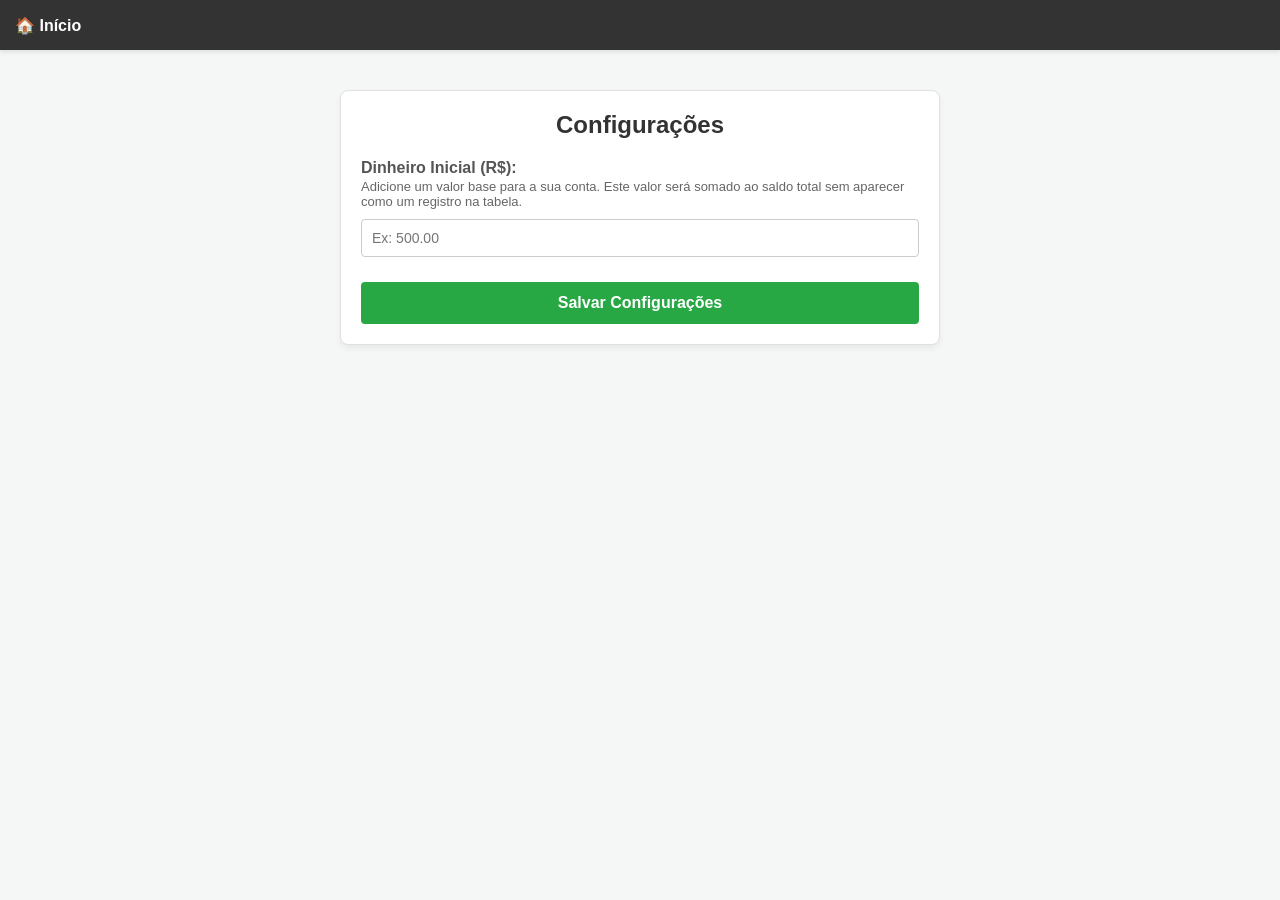
==== configuracoes.html @ c7feb362 "configuracoes.html" ====
<!DOCTYPE html>
<html lang="pt-BR">
<head>
    <meta charset="UTF-8">
    <meta name="viewport" content="width=device-width, initial-scale=1.0">
    <title>Configurações - Registro de Gastos</title>
    <link rel="stylesheet" href="style.css">
    <meta name="theme-color" content="#28a745">
</head>
<body>

    <!-- Barra de Navegação -->
    <nav class="navbar">
        <a href="index.html" style="color: white; text-decoration: none; font-weight: bold; padding: 0;">🏠 Início</a>
    </nav>

    <div class="container">
        <h2>Configurações</h2>

        <div class="form-group">
            <label for="dinheiroInicial">Dinheiro Inicial (R$):</label>
            <p style="font-size: 13px; color: #666; margin-top: -3px; margin-bottom: 10px;">
                Adicione um valor base para a sua conta. Este valor será somado ao saldo total sem aparecer como um registro na tabela.
            </p>
            <input type="number" id="dinheiroInicial" step="0.01" placeholder="Ex: 500.00">
        </div>

        <button id="btnSalvarConfig" style="width: 100%; padding: 12px; background-color: #28a745; color: white; border: none; border-radius: 4px; font-size: 16px; cursor: pointer; font-weight: bold; margin-top: 10px;">
            Salvar Configurações
        </button>
    </div>

    <script>
        document.addEventListener('DOMContentLoaded', () => {
            const inputDinheiro = document.getElementById('dinheiroInicial');
            const btnSalvar = document.getElementById('btnSalvarConfig');

            // Quando a página carrega, verifica se já existe um valor salvo
            const valorSalvo = localStorage.getItem('dinheiroInicial');
            if (valorSalvo) {
                inputDinheiro.value = parseFloat(valorSalvo).toFixed(2);
            }

            // Ação de salvar ao clicar no botão
            btnSalvar.addEventListener('click', () => {
                const novoValor = parseFloat(inputDinheiro.value) || 0;
                localStorage.setItem('dinheiroInicial', novoValor);
                
                // Dá um feedback visual rápido
                const textoOriginal = btnSalvar.textContent;
                btnSalvar.textContent = "✔ Salvo com sucesso!";
                btnSalvar.style.backgroundColor = "#218838";
                
                setTimeout(() => {
                    btnSalvar.textContent = "Salvar Configurações";
                    btnSalvar.style.backgroundColor = "#28a745";
                }, 2000);
            });
        });
    </script>
</body>
  </html>
---- style.css ----
/* Reseta o box-sizing para evitar que bordas e paddings aumentem o tamanho dos elementos */
* {
    box-sizing: border-box;
}

html, body {
    font-family: Arial, sans-serif;
    background-color: #f4f7f6;
    margin: 0;
    padding: 0;
    width: 100%;
    overflow-x: hidden; 
}

/* --- Barra de Navegação com Menu Hambúrguer --- */
.navbar {
    background-color: #333;
    display: flex;
    justify-content: space-between; /* Casa na esquerda, Hambúrguer na direita */
    align-items: center;
    position: relative;
    padding: 0 15px;
    box-shadow: 0 2px 4px rgba(0,0,0,0.1);
    min-height: 50px;
}

.navbar a {
    color: white;
    text-align: center;
    padding: 14px 20px;
    text-decoration: none;
    font-size: 16px;
    transition: background-color 0.3s;
}

.navbar a:hover {
    background-color: #555;
}

.container {
    max-width: 600px;
    width: 95%; 
    margin: 40px auto;
    padding: 20px;
    background-color: #ffffff;
    border: 1px solid #e0e0e0;
    border-radius: 8px;
    box-shadow: 0 4px 6px rgba(0,0,0,0.05);
}

h2 {
    margin-top: 0;
    color: #333;
    text-align: center;
}

.form-group {
    margin-bottom: 15px;
}

label {
    display: block;
    margin-bottom: 5px;
    font-weight: bold;
    color: #555;
}

input {
    width: 100%;
    padding: 10px;
    border: 1px solid #ccc;
    border-radius: 4px;
    font-size: 14px;
}

input:focus {
    border-color: #28a745;
    outline: none;
}

/* --- Container do input de valor e botões redondos --- */
.input-valor-container {
    display: flex;
    align-items: center;
    gap: 10px;
}

/* Base para os botões redondos (Página 1 e Página 2) */
.btn-tipo, .btn-tabela {
    width: 35px;
    height: 35px;
    border-radius: 50%;
    border: none;
    cursor: pointer;
    flex-shrink: 0;
    transition: background-color 0.3s, transform 0.2s;
    box-shadow: 0 2px 4px rgba(0,0,0,0.2);
    -webkit-tap-highlight-color: transparent; /* Tira piscar azul no celular */
}

/* Remove a borda azul feia ao clicar */
.btn-tipo:focus, .btn-tipo:active, 
.btn-tabela:focus, .btn-tabela:active {
    outline: none;
}

.btn-tipo:active, .btn-tabela:active {
    transform: scale(0.9);
}

/* Cores Alternáveis - PÁGINA 1 */
.saida { background-color: #dc3545; }
.entrada { background-color: #28a745; }
.texto-vermelho { color: #dc3545 !important; font-weight: bold; }
.texto-verde { color: #28a745 !important; font-weight: bold; }

/* Cores Alternáveis - PÁGINA 2 */
.btn-tabela {
    color: white;
    font-weight: bold;
    font-size: 16px;
}
.tabela1 { background-color: #007bff; }
.tabela2 { background-color: #6f42c1; }
.texto-azul { color: #007bff !important; font-weight: bold; }
.texto-roxo { color: #6f42c1 !important; font-weight: bold; }

/* --- Tabela de Resumo (Saldo, Junto, Acréscimo) ajustada para não quebrar a tela --- */
.resumo-container {
    display: flex;
    justify-content: space-between;
    align-items: center;
    margin-top: 25px;
    background: #f8f9fa;
    border: 1px solid #ddd;
    border-radius: 8px;
    padding: 12px 5px;
    text-align: center;
    width: 100%;
}

.resumo-box {
    flex: 1;
    padding: 0 5px;
    min-width: 0; /* Impede que o bloco invada o espaço do vizinho */
}

.border-sides {
    border-left: 1px solid #ddd;
    border-right: 1px solid #ddd;
}

.resumo-box h4 {
    margin: 0 0 5px 0;
    font-size: 12px;
    color: #555;
    white-space: nowrap;
    overflow: hidden;
    text-overflow: ellipsis;
}

.resumo-box p {
    margin: 0;
    font-size: 14px;
    font-weight: bold;
    color: #333;
    word-break: break-all;
}

/* Botão de Registro principal */
button[id^="btnRegistrar"] {
    width: 100%;
    padding: 12px;
    background-color: #28a745;
    color: white;
    border: none;
    border-radius: 4px;
    font-size: 16px;
    cursor: pointer;
    font-weight: bold;
    transition: background-color 0.2s;
}

button[id^="btnRegistrar"]:hover {
    background-color: #218838;
}

/* --- Tabela de Registros --- */
.table-responsive {
    width: 100%;
    overflow-x: auto;
}

table {
    width: 100%;
    margin-top: 25px;
    border-collapse: collapse;
    min-width: 400px;
}

th, td {
    border: 1px solid #ddd;
    padding: 10px;
    text-align: left;
    white-space: nowrap; 
}

th {
    background-color: #f8f9fa;
    color: #495057;
}

tr:nth-child(even) {
    background-color: #fdfdfd;
}

.input-editar-data {
    padding: 5px;
    border: 1px solid #ccc;
    border-radius: 4px;
    font-family: inherit;
    width: 130px; 
}

/* Botões de Ação na Tabela */
.acoes-container {
    display: flex;
    gap: 8px;
    justify-content: center;
}

.btn-editar, .btn-apagar {
    color: white;
    border: none;
    padding: 6px 12px;
    border-radius: 4px;
    cursor: pointer;
    font-size: 12px;
    font-weight: normal;
    transition: background-color 0.2s;
}

.btn-editar { background-color: #ffc107; color: #212529; }
.btn-editar:hover { background-color: #e0a800; }
.btn-apagar { background-color: #dc3545; }
.btn-apagar:hover { background-color: #bd2130; }

/* --- ESTILOS DA PÁGINA 3 (VERIFICAÇÃO) --- */
/* --- CORREÇÃO PÁGINA 3 (ARRASTAR PRO LADO) --- */
.lista-container {
    overflow-x: hidden; /* Evita que a página toda arraste */
}

.linha-verificacao {
    display: flex;
    align-items: center;
    background: #fff;
    border: 1px solid #ddd;
    border-radius: 8px;
    padding: 12px;
    margin-bottom: 10px;
    gap: 15px;
    box-shadow: 0 1px 3px rgba(0,0,0,0.05);
    
    /* Permite arrastar para o lado */
    overflow-x: auto;
    white-space: nowrap;
    -webkit-overflow-scrolling: touch; /* Suave no celular */
}

/* Impede que os botões e textos encolham e fiquem espremidos */
.info-verificacao {
    display: flex;
    flex-direction: column;
    min-width: 160px; /* Tamanho mínimo para o texto */
    flex-shrink: 0; 
}


.falta-texto { color: #dc3545; font-size: 13px; margin-bottom: 4px; }
.desc-texto { font-size: 16px; font-weight: bold; color: #333; margin-bottom: 4px; }
.valor-texto { font-size: 13px; color: #555; }
.data-paga-texto { color: #888; font-size: 13px; font-weight: bold; margin-bottom: 4px; }

/* Linha Desativada/Paga */
.linha-cinza {
    background-color: #f8f9fa;
    border-color: #eee;
}
.linha-cinza .desc-texto, 
.linha-cinza .valor-texto {
    color: #adb5bd !important;
}

/* Botões da Página 3 */
.btn-pagar-acao {
    background-color: #007bff;
    color: white;
    border: none;
    border-radius: 5px;
    padding: 10px 15px;
    font-weight: bold;
    cursor: pointer;
    white-space: nowrap;
}
.btn-pagar-acao:active { transform: scale(0.95); }

.btn-pagar-oculto {
    display: none;
}

.botoes-finais {
    display: flex;
    flex-direction: row; /* Coloca os botões finais lado a lado para o arrasto */
    gap: 5px;
}

.btn-modo {
    background-color: #17a2b8;
    color: white;
    border: none;
    border-radius: 4px;
    padding: 5px 10px;
    font-size: 12px;
    cursor: pointer;
}

.btn-pagar-acao, .checkbox-container, .botoes-finais {
    flex-shrink: 0; /* Impede os botões de amassar */
}

/* --- NOVOS ESTILOS PÁGINA 3 --- */

/* Barra do Topo */
.controles-topo {
    display: flex;
    justify-content: center;
    gap: 15px;
    margin-bottom: 25px;
    padding: 0 10px;
}

.btn-topo {
    flex: 1;
    padding: 12px;
    border: none;
    border-radius: 8px;
    font-size: 14px;
    font-weight: bold;
    cursor: pointer;
    color: white;
    box-shadow: 0 2px 4px rgba(0,0,0,0.1);
}

.btn-topo.azul { background-color: #007bff; }
.btn-topo.vermelho { background-color: #dc3545; }
.btn-topo.cinza { background-color: #6c757d; }

/* Estilização da Checkbox */
.checkbox-container {
    display: flex;
    align-items: center;
    justify-content: center;
    padding-right: 5px;
}

.checkbox-gradual {
    width: 22px;
    height: 22px;
    cursor: pointer;
    accent-color: #ffc107; /* Cor laranja quando marcado */
}

/* Ajustes dos botões da linha */
.btn-desfazer {
    background-color: #6c757d;
    color: white;
}
.btn-acao {
    padding: 6px 10px;
    border: none;
    border-radius: 4px;
    font-size: 12px;
    font-weight: bold;
    cursor: pointer;
}

/* Imagem de casa (Link início) */
.link-casa {
    display: inline-flex;
    align-items: center;
    justify-content: center;
    text-decoration: none;
    transition: transform 0.2s ease;
    border: none;
    outline: none;
    -webkit-tap-highlight-color: transparent;
    height: 32px; /* Força altura fixa correspondente ao ícone */
}

.link-casa:focus,
.link-casa:active {
    outline: none;
    background: transparent;
}

.link-casa svg {
    display: block; /* Remove o espaço em branco invisível abaixo do SVG */
}

.link-casa:hover {
    transform: scale(1.15); 
}

/* Botão do Menu Hambúrguer */
.btn-menu {
    background: transparent;
    border: none;
    outline: none;
    cursor: pointer;
    display: flex;
    align-items: center;
    padding: 5px;
    margin-left: auto; /* IMPORTANTE: Mantém os 3 traços travados na extrema direita sempre */
    -webkit-tap-highlight-color: transparent;
}


.btn-menu:focus,
.btn-menu:active {
    outline: none;
}

/* Estilos e Animação das linhas do Hambúrguer -> X */
.btn-menu svg line {
    transform-origin: center;
    transition: transform 0.3s ease, opacity 0.2s ease;
}

/* Estado Ativo: Anima para transformar os traços em X */
.btn-menu.ativo svg .linha-topo {
    transform: translateY(6px) rotate(45deg);
}

.btn-menu.ativo svg .linha-meio {
    opacity: 0;
}

.btn-menu.ativo svg .linha-baixo {
    transform: translateY(-6px) rotate(-45deg);
}

/* Menu Flutuante que abre ao clicar */
.menu-dropdown {
    display: none; /* Escondido por padrão */
    position: absolute;
    top: 100%; /* Fica logo abaixo da barra */
    right: 15px; /* Alinhado à direita */
    background-color: #333;
    border-radius: 0 0 8px 8px;
    box-shadow: 0 4px 8px rgba(0,0,0,0.2);
    min-width: 160px;
    
    /* --- AJUSTE DE SCROLL --- */
    max-height: 190px; /* Define a altura máxima da janela do menu */
    overflow-y: auto;  /* Ativa o scroll vertical apenas se o conteúdo passar do limite */
    
    flex-direction: column;
    z-index: 1000;
}

/* Deixa a barra de rolagem do menu mais discreta e bonita */
.menu-dropdown::-webkit-scrollbar {
    width: 6px;
}

.menu-dropdown::-webkit-scrollbar-thumb {
    background-color: #555;
    border-radius: 4px;
}

.menu-dropdown::-webkit-scrollbar-track {
    background-color: #222;
}

/* Quando o JS ativa o menu */
.menu-dropdown.ativo {
    display: flex;
}

/* Estilos dos links dentro do menu dropdown */
.menu-dropdown a {
    color: white;
    padding: 12px 16px;
    text-decoration: none;
    font-size: 15px;
    transition: background-color 0.2s;
    text-align: left;
}

.menu-dropdown a:hover {
    background-color: #555;
}

/* --- ESTILOS DA PÁGINA 4 (CHAT DE IA) --- */

.container-chat {
    max-width: 700px;
    width: 95%;
    height: calc(100vh - 90px); /* Ocupa a altura quase total da tela */
    margin: 20px auto;
    background: #ffffff;
    border: 1px solid #e0e0e0;
    border-radius: 12px;
    box-shadow: 0 4px 12px rgba(0,0,0,0.08);
    display: flex;
    flex-direction: column;
    overflow: hidden;
}

.chat-header {
    background: #f8f9fa;
    padding: 12px 15px;
    border-bottom: 1px solid #e0e0e0;
    display: flex;
    flex-direction: column;
    gap: 10px;
}

.seletor-ia-container {
    display: flex;
    align-items: center;
    gap: 10px;
}

.seletor-ia-container label {
    font-size: 14px;
    color: #333;
    white-space: nowrap;
}

.select-ia {
    width: 100%;
    padding: 8px;
    border-radius: 6px;
    border: 1px solid #ccc;
    font-size: 14px;
    background: #fff;
}

.input-api-key {
    font-size: 13px;
    padding: 8px;
}

/* Aviso de Internet Off */
.aviso-offline {
    background-color: #dc3545;
    color: white;
    text-align: center;
    padding: 10px;
    font-size: 14px;
    font-weight: bold;
}

/* Caixa de Mensagens */
.chat-box {
    flex: 1;
    padding: 15px;
    overflow-y: auto;
    display: flex;
    flex-direction: column;
    gap: 12px;
    background: #fafafa;
}

.mensagem {
    max-width: 80%;
    padding: 10px 14px;
    border-radius: 12px;
    font-size: 15px;
    line-height: 1.4;
    word-wrap: break-word;
}

.mensagem.usuario {
    align-self: flex-end;
    background-color: #007bff;
    color: white;
    border-bottom-right-radius: 2px;
}

.mensagem.ia {
    align-self: flex-start;
    background-color: #e9ecef;
    color: #212529;
    border-bottom-left-radius: 2px;
}

.mensagem.sistema {
    align-self: center;
    background-color: #fff3cd;
    color: #856404;
    border: 1px solid #ffeeba;
    font-size: 13px;
    text-align: center;
}

/* Área de Entrada de Texto */
.chat-input-area {
    display: flex;
    padding: 12px;
    background: #fff;
    border-top: 1px solid #e0e0e0;
    gap: 10px;
}

.chat-input-area input {
    flex: 1;
}

.chat-input-area button {
    background-color: #28a745;
    color: white;
    border: none;
    padding: 0 20px;
    border-radius: 6px;
    font-weight: bold;
    cursor: pointer;
    transition: background-color 0.2s;
}

.chat-input-area button:hover {
    background-color: #218838;
}

.chat-input-area button:disabled {
    background-color: #6c757d;
    cursor: not-allowed;
}

/* --- Separador do Menu --- */
.menu-separador {
    height: 1px;
    background: linear-gradient(to right, #333, #888, #333);
    margin: 4px 10px;
    opacity: 0.8;
    }
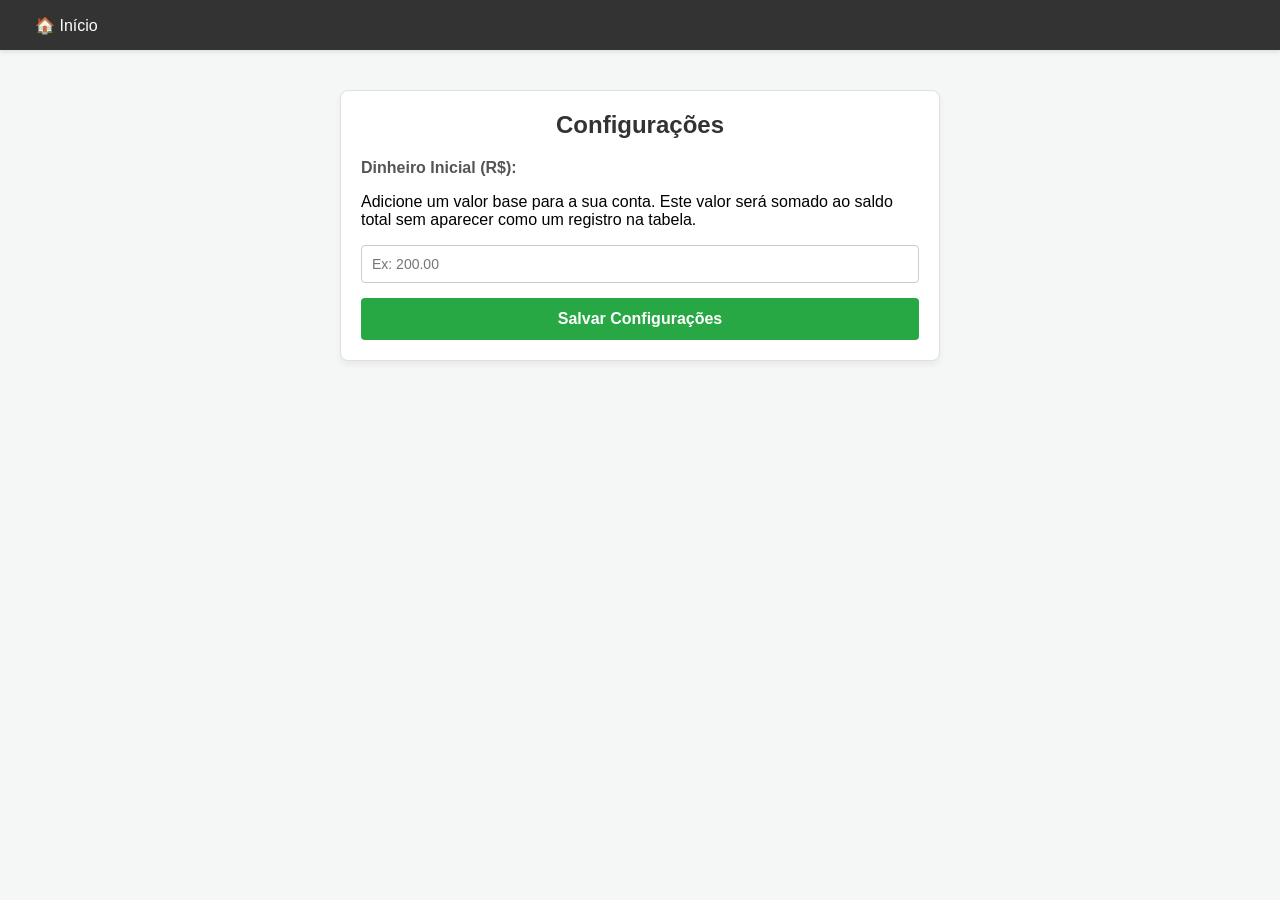
==== commit 07a43594: "configuracoes.html" ====
--- a/configuracoes.html
+++ b/configuracoes.html
@@ -5,13 +5,15 @@
     <meta name="viewport" content="width=device-width, initial-scale=1.0">
     <title>Configurações - Registro de Gastos</title>
     <link rel="stylesheet" href="style.css">
+    
+    <link rel="manifest" href="manifest.json">
     <meta name="theme-color" content="#28a745">
 </head>
 <body>
 
     <!-- Barra de Navegação -->
     <nav class="navbar">
-        <a href="index.html" style="color: white; text-decoration: none; font-weight: bold; padding: 0;">🏠 Início</a>
+        <a href="index.html" class="link-voltar">🏠 Início</a>
     </nav>
 
     <div class="container">
@@ -19,45 +21,19 @@
 
         <div class="form-group">
             <label for="dinheiroInicial">Dinheiro Inicial (R$):</label>
-            <p style="font-size: 13px; color: #666; margin-top: -3px; margin-bottom: 10px;">
+            <p class="texto-dica">
                 Adicione um valor base para a sua conta. Este valor será somado ao saldo total sem aparecer como um registro na tabela.
             </p>
-            <input type="number" id="dinheiroInicial" step="0.01" placeholder="Ex: 500.00">
+            <input type="number" id="dinheiroInicial" step="0.01" placeholder="Ex: 200.00">
         </div>
 
-        <button id="btnSalvarConfig" style="width: 100%; padding: 12px; background-color: #28a745; color: white; border: none; border-radius: 4px; font-size: 16px; cursor: pointer; font-weight: bold; margin-top: 10px;">
+        <!-- O ID começa com "btnRegistrar" para herdar o seu CSS já existente -->
+        <button id="btnRegistrarConfig" class="btn-config">
             Salvar Configurações
         </button>
     </div>
 
-    <script>
-        document.addEventListener('DOMContentLoaded', () => {
-            const inputDinheiro = document.getElementById('dinheiroInicial');
-            const btnSalvar = document.getElementById('btnSalvarConfig');
-
-            // Quando a página carrega, verifica se já existe um valor salvo
-            const valorSalvo = localStorage.getItem('dinheiroInicial');
-            if (valorSalvo) {
-                inputDinheiro.value = parseFloat(valorSalvo).toFixed(2);
-            }
-
-            // Ação de salvar ao clicar no botão
-            btnSalvar.addEventListener('click', () => {
-                const novoValor = parseFloat(inputDinheiro.value) || 0;
-                localStorage.setItem('dinheiroInicial', novoValor);
-                
-                // Dá um feedback visual rápido
-                const textoOriginal = btnSalvar.textContent;
-                btnSalvar.textContent = "✔ Salvo com sucesso!";
-                btnSalvar.style.backgroundColor = "#218838";
-                
-                setTimeout(() => {
-                    btnSalvar.textContent = "Salvar Configurações";
-                    btnSalvar.style.backgroundColor = "#28a745";
-                }, 2000);
-            });
-        });
-    </script>
+    <!-- Puxando o arquivo JS externo -->
+    <script src="configuracoes.js"></script>
 </body>
-  </html>
-  
+</html>
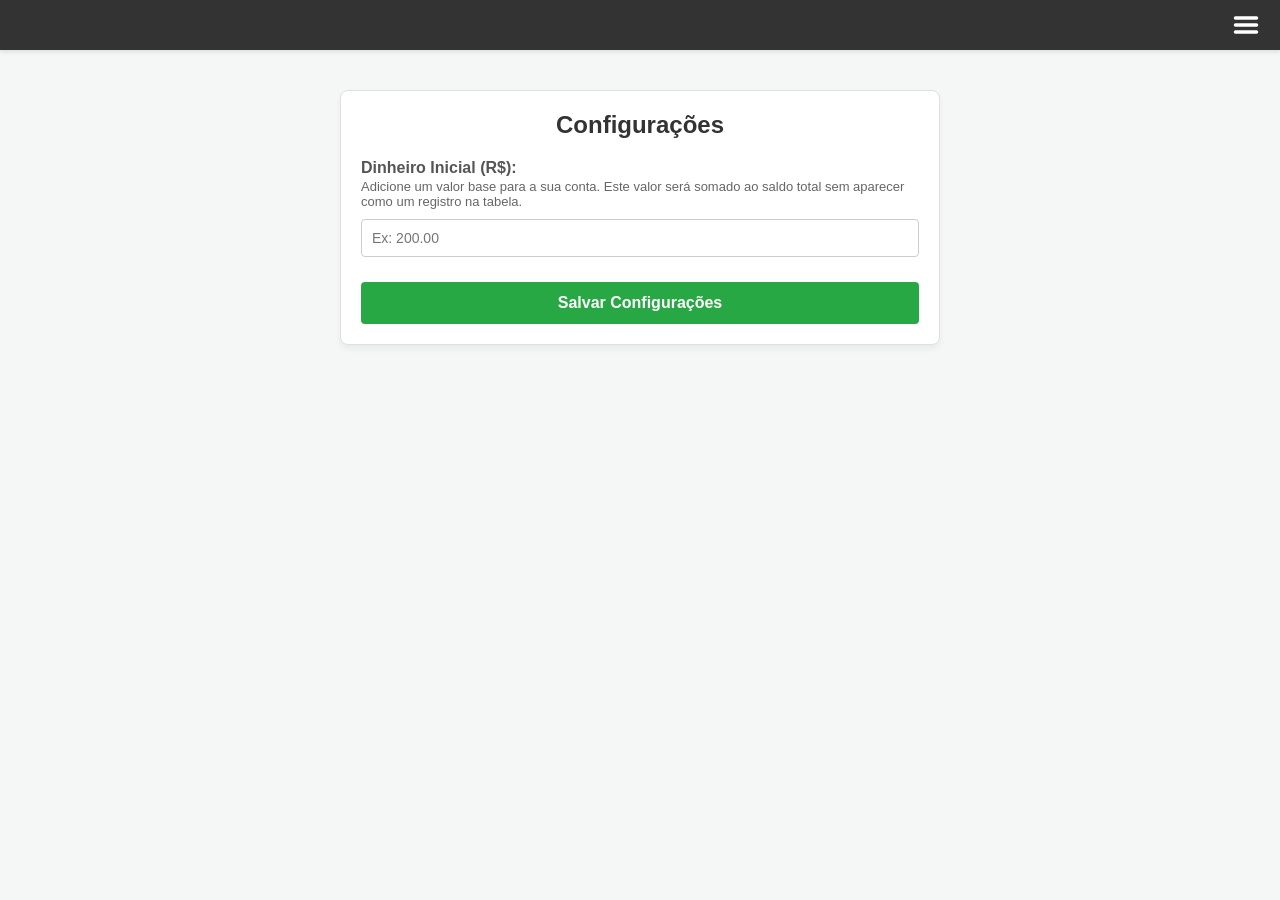
==== commit 7d6aaed3: "configuracoes.html" ====
--- a/configuracoes.html
+++ b/configuracoes.html
@@ -13,7 +13,27 @@
 
     <!-- Barra de Navegação -->
     <nav class="navbar">
-        <a href="index.html" class="link-voltar">🏠 Início</a>
+        <!-- Botão Hambúrguer no lado direito com identificadores de animação -->
+        <button id="btnMenu" class="btn-menu" aria-label="Abrir Menu">
+            <svg xmlns="http://www.w3.org/2000/svg" viewBox="0 0 24 24" width="28" height="28" fill="none" stroke="white" stroke-width="3" stroke-linecap="round">
+                <line class="linha-topo" x1="3" y1="6" x2="21" y2="6"></line>
+                <line class="linha-meio" x1="3" y1="12" x2="21" y2="12"></line>
+                <line class="linha-baixo" x1="3" y1="18" x2="21" y2="18"></line>
+            </svg>
+        </button>
+        
+       <!-- Menu suspenso -->
+       <div id="menuDropdown" class="menu-dropdown">
+            <a href="pagina2.html">Previsão de Gastos</a>
+            <a href="pagina3.html">Controle</a>
+            
+            <!-- Separador Moderno -->
+            <div class="menu-separador"></div>
+            
+            <a href="configuracoes.html">Configurações</a>
+            <a href="#" id="btn-login-sync">Sincronizar com Google</a>
+        </div>
+
     </nav>
 
     <div class="container">
--- a/style.css
+++ b/style.css
@@ -647,3 +647,21 @@
     opacity: 0.8;
     }
     
+/* --- ESTILOS DA PÁGINA DE CONFIGURAÇÕES --- */
+.link-voltar {
+    font-weight: bold;
+    padding: 0;
+    display: flex;
+    align-items: center;
+}
+
+.texto-dica {
+    font-size: 13px;
+    color: #666;
+    margin-top: -3px;
+    margin-bottom: 10px;
+}
+
+.btn-config {
+    margin-top: 10px;
+    }
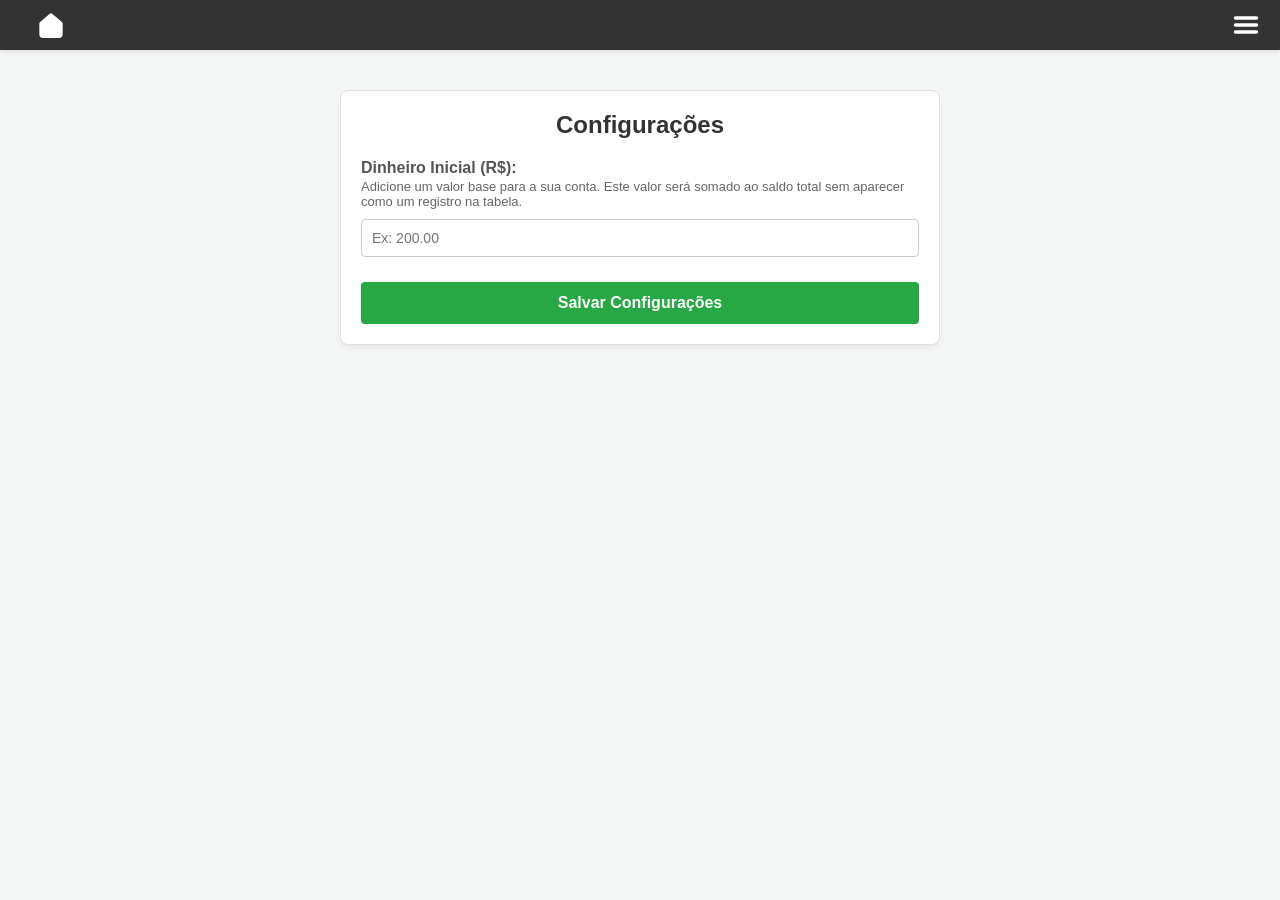
==== commit 1c9dcf29: "configuracoes.html" ====
--- a/configuracoes.html
+++ b/configuracoes.html
@@ -13,6 +13,13 @@
 
     <!-- Barra de Navegação -->
     <nav class="navbar">
+        <!-- Casa no lado esquerdo -->
+        <a href="index.html" class="link-casa" title="Voltar ao Início">
+          <svg xmlns="http://www.w3.org/2000/svg" viewBox="0 0 24 24" fill="white" stroke="white" stroke-width="3.5" stroke-linejoin="round" stroke-linecap="round" width="32" height="32">
+            <path d="M5 11 L12 5 L19 11 V19 A1 1 0 0 1 18 20 H6 A1 1 0 0 1 5 19 Z"/>
+          </svg>
+        </a>
+        
         <!-- Botão Hambúrguer no lado direito com identificadores de animação -->
         <button id="btnMenu" class="btn-menu" aria-label="Abrir Menu">
             <svg xmlns="http://www.w3.org/2000/svg" viewBox="0 0 24 24" width="28" height="28" fill="none" stroke="white" stroke-width="3" stroke-linecap="round">
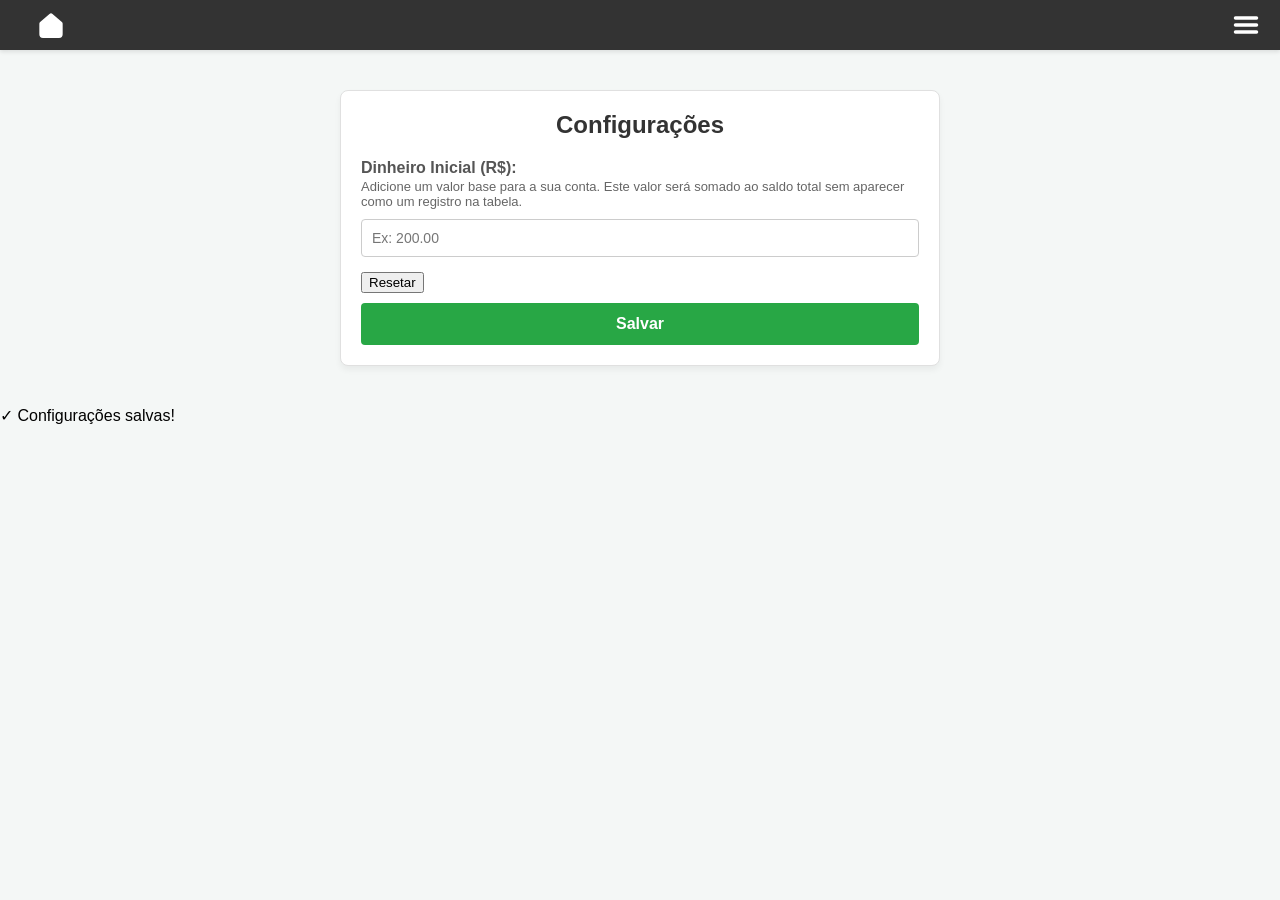
==== commit 1af0a84d: "configuracoes.html" ====
--- a/configuracoes.html
+++ b/configuracoes.html
@@ -54,10 +54,18 @@
             <input type="number" id="dinheiroInicial" step="0.01" placeholder="Ex: 200.00">
         </div>
 
-        <!-- O ID começa com "btnRegistrar" para herdar o seu CSS já existente -->
-        <button id="btnRegistrarConfig" class="btn-config">
-            Salvar Configurações
-        </button>
+        <!-- Botões Lado a Lado -->
+        <div class="botoes-config-container">
+            <button id="btnResetarConfig" class="btn-config-secundario">Resetar</button>
+            
+            <!-- O botão já começa com o atributo "disabled" (desativado) -->
+            <button id="btnRegistrarConfig" class="btn-config" disabled>Salvar</button>
+        </div>
+    </div>
+
+    <!-- Notificação Moderna (Toast) escondida -->
+    <div id="toastNotificacao" class="toast-moderno">
+        <span class="icone-check">✓</span> <span id="toastMensagem">Configurações salvas!</span>
     </div>
 
     <!-- Puxando o arquivo JS externo -->
